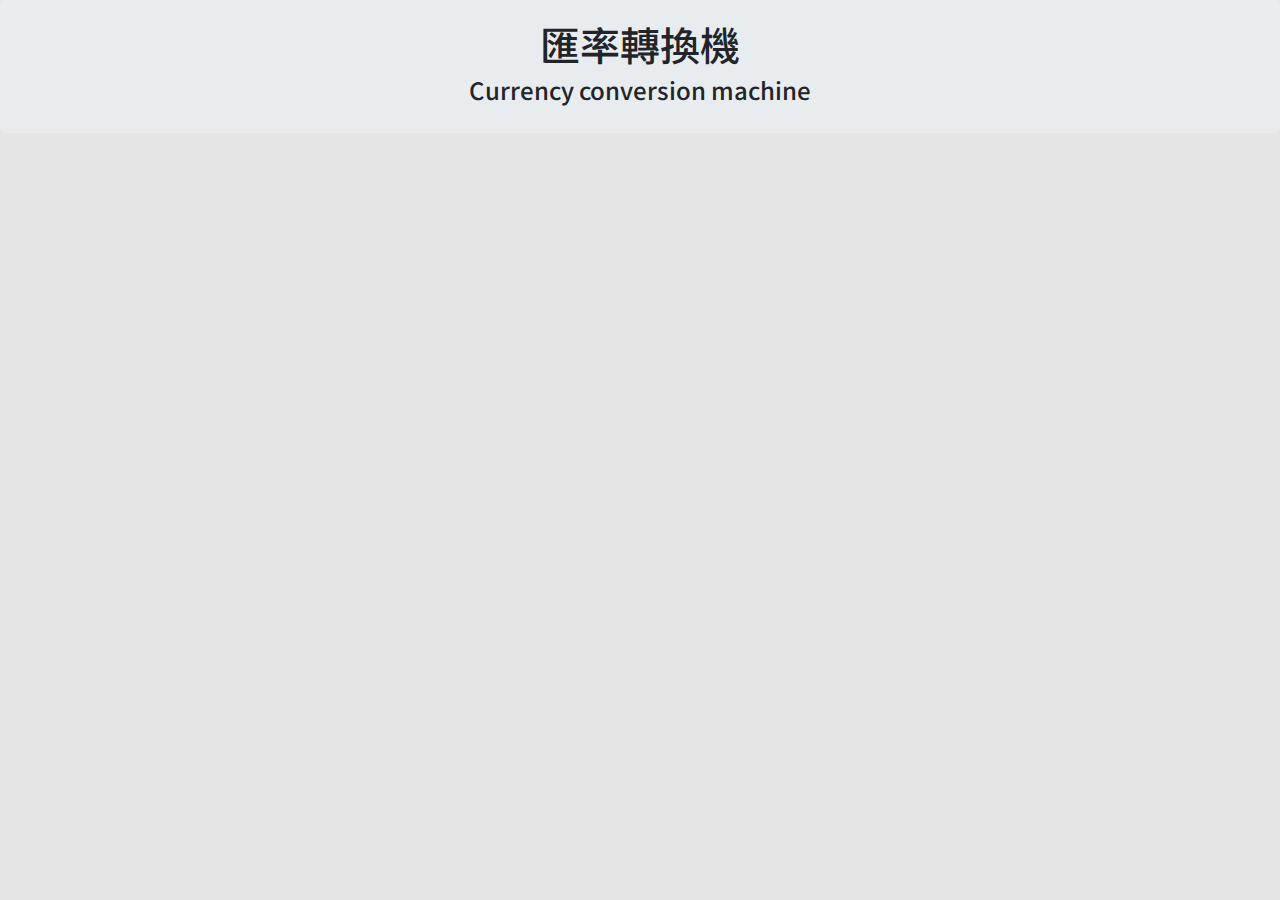
==== index.html @ cc758156 "new" ====
﻿<!DOCTYPE html>
<html lang="zh-Hant-TW">
<head>
    <meta charset="UTF-8">
    <meta name="viewport" content="width=device-width, initial-scale=1.0">
    <title>匯率轉換器</title>

    <link rel="icon" href="./img/wufulogo.png" type="image/x-icon"/>

    <!--  jQuery -->
    <script src="js/jquery-3.4.1.js"></script>
    <!-- Popper.js -->
    <script src="js/popper.min.js"></script>
    <!-- Bootstrap -->
    <link rel="stylesheet" href="css/bootstrap.css">
    <script src="js/bootstrap.js"></script>
    <!-- FontAwesome -->
    <link href="css/all.css" rel="stylesheet">
    <!-- Moment -->
    <script src="js/moment.js"></script>
    <!-- Bootstrap Table -->
    <link rel="stylesheet" href="css/bootstrap-table.css">
    <script src="js/bootstrap-table.js"></script>
    <script src="js/bootstrap-table-zh-TW.js"></script>
    <!-- Google Font APIs -->
    <link href="https://fonts.googleapis.com/css?family=Noto+Sans+TC:400&display=swap&subset=chinese-traditional"
          rel="stylesheet">

    <!-- My CSS -->
    <link rel="stylesheet" href="css/index.css">
    <!-- My js -->
    <script src="js/alert.js"></script>
    <script src="js/index.js"></script>
</head>
<body>
<div class="jumbotron text-center" id="title_bar" style="margin-bottom:0;padding-top: 20px;padding-bottom: 20px;">
    <div class="container">
        <h1>匯率轉換機</h1>
        <h4>Currency conversion machine</h4>
    </div>
</div>
<div class="container">
    <div id="alert">
        <div class="alert alert-primary" role="alert" style="display: none;margin-top: 16px"
             id="alert-primary"></div>
        <div class="alert alert-success" role="alert" style="display: none;margin-top: 16px" id="alert-success">
            <div class="row">
                <div class="col-0">
                    <div class="row" style="margin: 0px">
                        <i class="fa fa-check fa-2x" style="margin:0px 5px"></i><strong>成功：</strong>
                    </div>
                </div>
                <div class="col" style="padding-left: 0px">
                    <div id="alert-success-in"></div>
                </div>
            </div>
        </div>
        <div class="alert alert-danger" role="alert" style="display: none;margin-top: 16px" id="alert-danger">
            <div class="row">
                <div class="col-0">
                    <div class="row" style="margin: 0px">
                        <i class="fa fa-times fa-2x" style="padding:0px 5px;margin:0px 5px"></i><strong>錯誤：</strong>
                    </div>
                </div>
                <div class="col" style="padding-left: 0px">
                    <div id="alert-danger-in"></div>
                </div>
            </div>
        </div>
        <div class="alert alert-warning" role="alert" style="display: none;margin-top: 16px" id="alert-warning">
            <div class="row">
                <div class="col-0">
                    <div class="row" style="margin: 0px">
                        <i class="fa fa-exclamation-circle fa-2x" style="margin:0px 5px"></i><strong>警告：</strong>
                    </div>
                </div>
                <div class="col" style="padding-left: 0px">
                    <div id="alert-warning-in"></div>
                </div>
            </div>
        </div>
        <div class="alert alert-info" role="alert" style="display: none;margin-top: 16px" id="alert-info">
            <div class="row">
                <div class="col-0">
                    <div class="row" style="margin: 0px">
                        <i class="fa fa-info fa-2x" style="padding:0px 10px;margin:0px 5px"></i><strong>資訊：</strong>
                    </div>
                </div>
                <div class="col" style="padding-left: 0px">
                    <div id="alert-info-in"></div>
                </div>
            </div>
        </div>
    </div>
    <div id="dialog_ProgressBar_Sync" class="modal inmodal fade" tabindex="-1" role="dialog" aria-hidden="true"
         data-backdrop="static" data-keyboard="false">
        <div class="modal-dialog modal-lg modal-dialog-centered">
            <div class="modal-content">
                <div class="modal-header">
                    <div class="modal-title ">
                        資料同步中...
                    </div>
                </div>
                <div class="modal-body">
                    <div class="progress">
                        <div class="progress-bar progress-bar-striped progress-bar-animated" role="progressbar"
                             style="width: 100%"></div>
                    </div>
                </div>
            </div>
        </div>
    </div>
</div>
<footer>

</footer>
</body>
<script>
    $(document).ready(function () {
        init();
        FormSubmitListener();
        ButtonOnClickListener();
    });
</script>
</html>
---- css/index.css ----
body {
    background-color: #e5e5e5;
    font-family: 'Noto Sans TC', sans-serif;
}

#mNav {
    line-height: 40px;
}

#mNav li .nav-link {
    color: #fff;
    padding: 8px 16px;
}

#mNav .navbar-nav li > a:hover, #topheader .navbar-nav li > a:focus {
    background-color: #999;
    color: #f2f2f2;
}

#mNav .navbar-nav li.active > a {
    background-color: #fff;
    color: #000;
}

#mNav .navbar-dark .navbar-nav .show > .nav-link, .navbar-dark .navbar-nav .active > .nav-link, .navbar-dark .navbar-nav .nav-link.show, .navbar-dark .navbar-nav .nav-link.active {
    color: #000000;
}

.card {
    padding: 10px;
    margin: 10px auto;
}

#CS_grade_select li .active, #SM_second_submit_grade_select li .active, #SR_grade_select li .active {
    background-color: #f07e22;
}

#SR_show_mode_switch li .active {
    background-color: #ff85b9;
}

#CS_grade_select li :not(.active):not(.disabled), #CS_class_selectG1 li :not(.active):not(.disabled), #CS_class_selectG2 li :not(.active):not(.disabled) {
    color: #000000;
}

/* The switch - the box around the slider */
.switch {
    position: relative;
    display: inline-block;
    width: 60px;
    height: 34px;
}

/* Hide default HTML checkbox */
.switch input {
    opacity: 0;
    width: 0;
    height: 0;
}

/* The slider */
.slider {
    position: absolute;
    cursor: pointer;
    top: 0;
    left: 0;
    right: 0;
    bottom: 0;
    background-color: #ccc;
    -webkit-transition: .4s;
    transition: .4s;
}

.slider:before {
    position: absolute;
    content: "";
    height: 26px;
    width: 26px;
    left: 4px;
    bottom: 4px;
    background-color: white;
    -webkit-transition: .4s;
    transition: .4s;
}

input:checked + .slider {
    background-color: #2196F3;
}

input:focus + .slider {
    box-shadow: 0 0 1px #2196F3;
}

input:checked + .slider:before {
    -webkit-transform: translateX(26px);
    -ms-transform: translateX(26px);
    transform: translateX(26px);
}

/* Rounded sliders */
.slider.round {
    border-radius: 34px;
}

.slider.round:before {
    border-radius: 50%;
}

.form-check-input {
    width: 25px;
    height: 25px;
}

footer{
    text-align: center;
    margin-top: 20px;
    background-color: #303030;
    color: #FFFFFF;
    /*height: 50px;*/
    line-height: 50px;
}
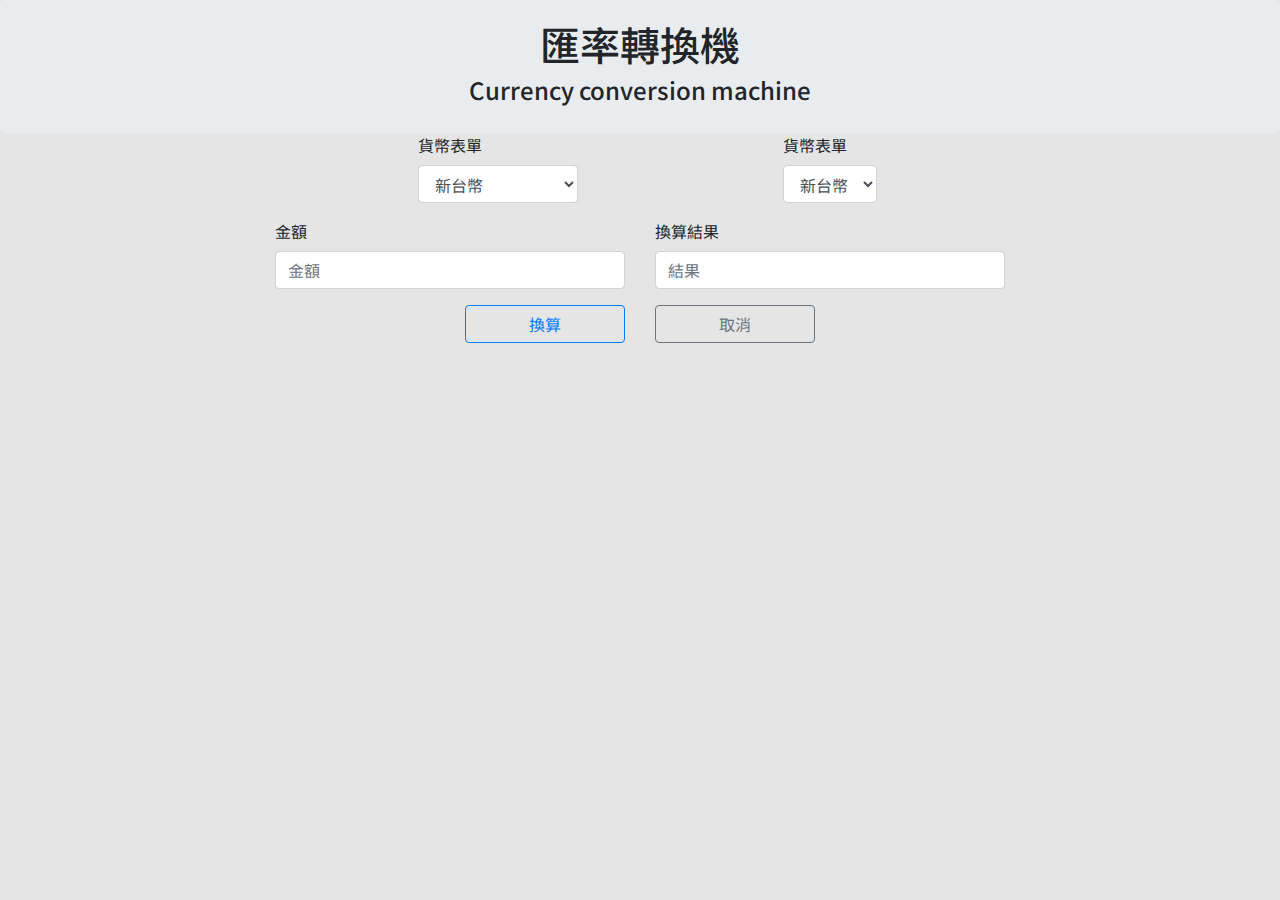
==== commit 6ab2b4c6: "Update index.html" ====
--- a/index.html
+++ b/index.html
@@ -92,21 +92,51 @@
             </div>
         </div>
     </div>
-    <div id="dialog_ProgressBar_Sync" class="modal inmodal fade" tabindex="-1" role="dialog" aria-hidden="true"
-         data-backdrop="static" data-keyboard="false">
-        <div class="modal-dialog modal-lg modal-dialog-centered">
-            <div class="modal-content">
-                <div class="modal-header">
-                    <div class="modal-title ">
-                        資料同步中...
-                    </div>
+    <div>
+        <div class="row justify-content-center">
+            <div class="col-2">
+                <div class="form-group">
+                    <label for="exampleFormControlSelect1">貨幣表單</label>
+                    <select class="form-control" id="exampleFormControlSelect1">
+                        <option>新台幣</option>
+                        <option>美金</option>
+                        <option>日幣</option>
+                        <option>韓元</option>
+                        <option>英鎊</option>
+                    </select>
+
+
                 </div>
-                <div class="modal-body">
-                    <div class="progress">
-                        <div class="progress-bar progress-bar-striped progress-bar-animated" role="progressbar"
-                             style="width: 100%"></div>
-                    </div>
-                </div>
+            </div>
+            <div class="col-2">
+            </div>
+            <div class="form-group">
+                <label for="exampleFormControlSelect1">貨幣表單</label>
+                <select class="form-control" id="exampleFormControlSelect1">
+                    <option>新台幣</option>
+                    <option>美金</option>
+                    <option>日幣</option>
+                    <option>韓元</option>
+                    <option>英鎊</option>
+                </select>
+            </div>
+        </div>
+        <div class="row justify-content-center">
+            <div class="form-group col-md-4">
+                <label for="inputEmail4"> 金額</label>
+                <input type="number" class="form-control" id="inputEmail4" placeholder="金額">
+            </div>
+            <div class="form-group col-md-4">
+                <label for="inputPassword4">換算結果</label>
+                <input type="number" class="form-control" id="inputPassword4" placeholder="結果">
+            </div>
+        </div>
+        <div class="row justify-content-center">
+            <div class="col-2">
+                <button type="button" class="btn btn-outline-primary btn-block">換算</button>
+            </div>
+            <div class="col-2">
+                <button type="button" class="btn btn-outline-secondary btn-block">取消</button>
             </div>
         </div>
     </div>
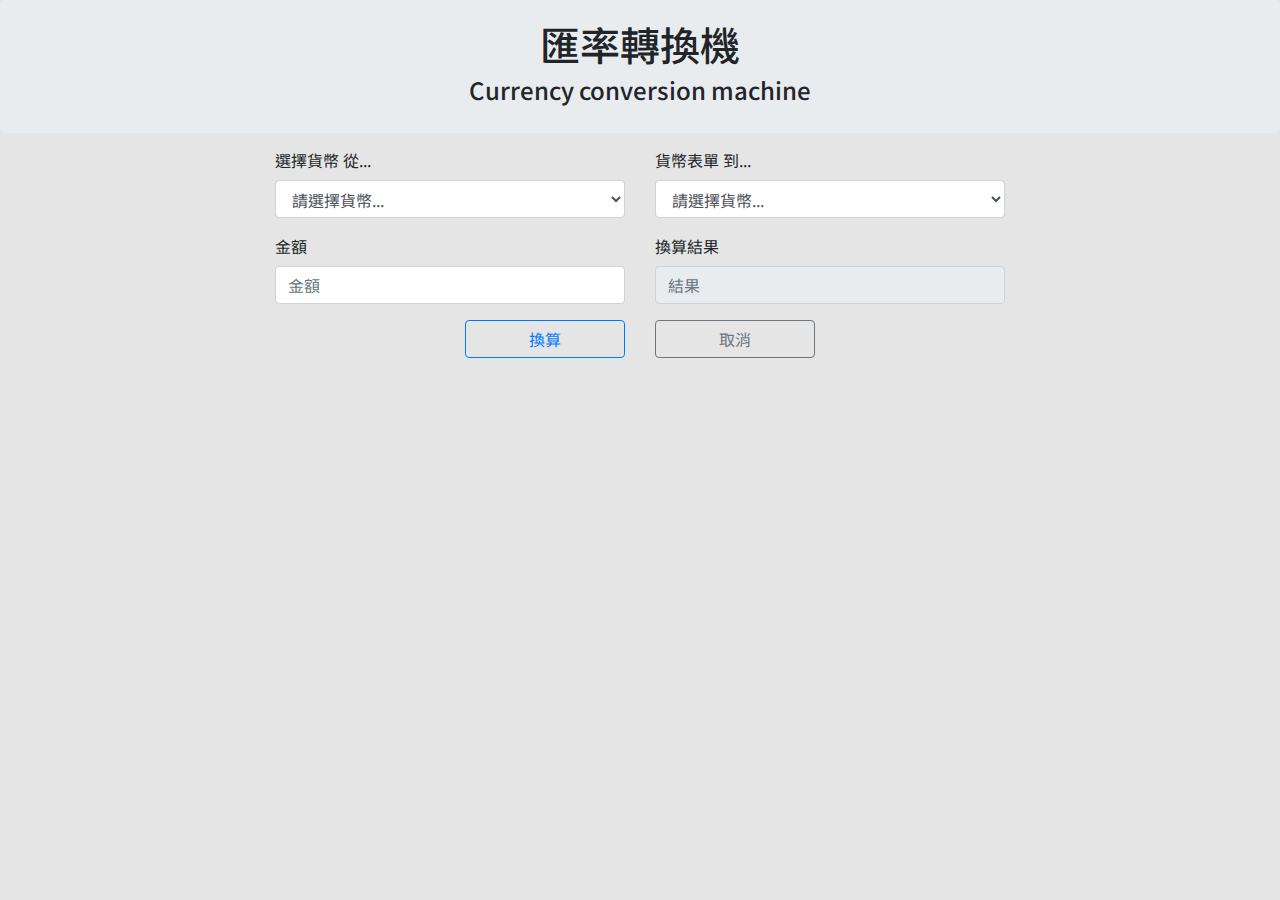
==== commit c1885192: "." ====
--- a/index.html
+++ b/index.html
@@ -5,23 +5,15 @@
     <meta name="viewport" content="width=device-width, initial-scale=1.0">
     <title>匯率轉換器</title>
 
-    <link rel="icon" href="./img/wufulogo.png" type="image/x-icon"/>
+    <link rel="icon" href="./icon.png" type="image/x-icon"/>
 
     <!--  jQuery -->
     <script src="js/jquery-3.4.1.js"></script>
-    <!-- Popper.js -->
-    <script src="js/popper.min.js"></script>
     <!-- Bootstrap -->
     <link rel="stylesheet" href="css/bootstrap.css">
     <script src="js/bootstrap.js"></script>
     <!-- FontAwesome -->
     <link href="css/all.css" rel="stylesheet">
-    <!-- Moment -->
-    <script src="js/moment.js"></script>
-    <!-- Bootstrap Table -->
-    <link rel="stylesheet" href="css/bootstrap-table.css">
-    <script src="js/bootstrap-table.js"></script>
-    <script src="js/bootstrap-table-zh-TW.js"></script>
     <!-- Google Font APIs -->
     <link href="https://fonts.googleapis.com/css?family=Noto+Sans+TC:400&display=swap&subset=chinese-traditional"
           rel="stylesheet">
@@ -92,51 +84,41 @@
             </div>
         </div>
     </div>
-    <div>
+    <div style="margin-top: 15px">
         <div class="row justify-content-center">
-            <div class="col-2">
+            <div class="col-4">
                 <div class="form-group">
-                    <label for="exampleFormControlSelect1">貨幣表單</label>
-                    <select class="form-control" id="exampleFormControlSelect1">
-                        <option>新台幣</option>
-                        <option>美金</option>
-                        <option>日幣</option>
-                        <option>韓元</option>
-                        <option>英鎊</option>
+                    <label for="select_from">選擇貨幣 從...</label>
+                    <select class="form-control" id="select_from">
+                        <option value="-1" selected disabled>請選擇貨幣...</option>
                     </select>
-
-
                 </div>
             </div>
-            <div class="col-2">
-            </div>
-            <div class="form-group">
-                <label for="exampleFormControlSelect1">貨幣表單</label>
-                <select class="form-control" id="exampleFormControlSelect1">
-                    <option>新台幣</option>
-                    <option>美金</option>
-                    <option>日幣</option>
-                    <option>韓元</option>
-                    <option>英鎊</option>
-                </select>
+            <div class="col-4">
+                <div class="form-group">
+                    <label for="select_from">貨幣表單 到...</label>
+                    <select class="form-control" id="select_to">
+                        <option value="-1" selected disabled>請選擇貨幣...</option>
+                    </select>
+                </div>
             </div>
         </div>
         <div class="row justify-content-center">
             <div class="form-group col-md-4">
-                <label for="inputEmail4"> 金額</label>
-                <input type="number" class="form-control" id="inputEmail4" placeholder="金額">
+                <label for="input_amount"> 金額</label>
+                <input type="number" class="form-control" id="input_amount" placeholder="金額">
             </div>
             <div class="form-group col-md-4">
-                <label for="inputPassword4">換算結果</label>
-                <input type="number" class="form-control" id="inputPassword4" placeholder="結果">
+                <label for="input_result">換算結果</label>
+                <input type="number" class="form-control" id="input_result" placeholder="結果" readonly>
             </div>
         </div>
         <div class="row justify-content-center">
             <div class="col-2">
-                <button type="button" class="btn btn-outline-primary btn-block">換算</button>
+                <button type="button" class="btn btn-outline-primary btn-block" id="btn_run">換算</button>
             </div>
             <div class="col-2">
-                <button type="button" class="btn btn-outline-secondary btn-block">取消</button>
+                <button type="button" class="btn btn-outline-secondary btn-block" id="byn_cancel">取消</button>
             </div>
         </div>
     </div>
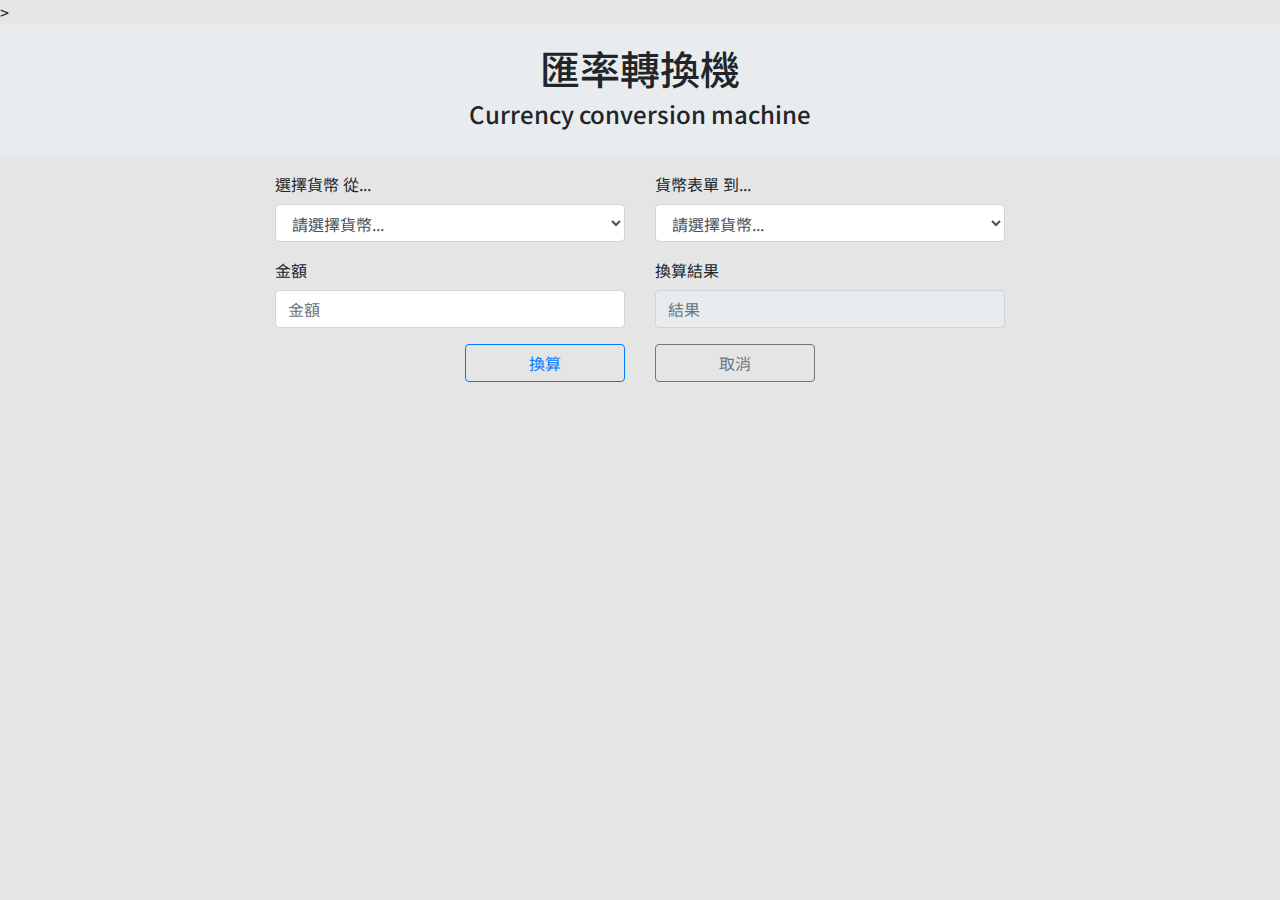
==== commit d472ebfd: "." ====
--- a/index.html
+++ b/index.html
@@ -19,10 +19,7 @@
           rel="stylesheet">
 
     <!-- My CSS -->
-    <link rel="stylesheet" href="css/index.css">
-    <!-- My js -->
-    <script src="js/alert.js"></script>
-    <script src="js/index.js"></script>
+    <link rel="stylesheet" href="css/index.css">>
 </head>
 <body>
 <div class="jumbotron text-center" id="title_bar" style="margin-bottom:0;padding-top: 20px;padding-bottom: 20px;">
@@ -32,58 +29,6 @@
     </div>
 </div>
 <div class="container">
-    <div id="alert">
-        <div class="alert alert-primary" role="alert" style="display: none;margin-top: 16px"
-             id="alert-primary"></div>
-        <div class="alert alert-success" role="alert" style="display: none;margin-top: 16px" id="alert-success">
-            <div class="row">
-                <div class="col-0">
-                    <div class="row" style="margin: 0px">
-                        <i class="fa fa-check fa-2x" style="margin:0px 5px"></i><strong>成功：</strong>
-                    </div>
-                </div>
-                <div class="col" style="padding-left: 0px">
-                    <div id="alert-success-in"></div>
-                </div>
-            </div>
-        </div>
-        <div class="alert alert-danger" role="alert" style="display: none;margin-top: 16px" id="alert-danger">
-            <div class="row">
-                <div class="col-0">
-                    <div class="row" style="margin: 0px">
-                        <i class="fa fa-times fa-2x" style="padding:0px 5px;margin:0px 5px"></i><strong>錯誤：</strong>
-                    </div>
-                </div>
-                <div class="col" style="padding-left: 0px">
-                    <div id="alert-danger-in"></div>
-                </div>
-            </div>
-        </div>
-        <div class="alert alert-warning" role="alert" style="display: none;margin-top: 16px" id="alert-warning">
-            <div class="row">
-                <div class="col-0">
-                    <div class="row" style="margin: 0px">
-                        <i class="fa fa-exclamation-circle fa-2x" style="margin:0px 5px"></i><strong>警告：</strong>
-                    </div>
-                </div>
-                <div class="col" style="padding-left: 0px">
-                    <div id="alert-warning-in"></div>
-                </div>
-            </div>
-        </div>
-        <div class="alert alert-info" role="alert" style="display: none;margin-top: 16px" id="alert-info">
-            <div class="row">
-                <div class="col-0">
-                    <div class="row" style="margin: 0px">
-                        <i class="fa fa-info fa-2x" style="padding:0px 10px;margin:0px 5px"></i><strong>資訊：</strong>
-                    </div>
-                </div>
-                <div class="col" style="padding-left: 0px">
-                    <div id="alert-info-in"></div>
-                </div>
-            </div>
-        </div>
-    </div>
     <div style="margin-top: 15px">
         <div class="row justify-content-center">
             <div class="col-4">
@@ -129,9 +74,16 @@
 </body>
 <script>
     $(document).ready(function () {
-        init();
-        FormSubmitListener();
-        ButtonOnClickListener();
+
+
+
+
+        $('#btn_re_second').click(function () {
+
+        });
+        $('#btn_re_second').click(function () {
+
+        });
     });
 </script>
 </html>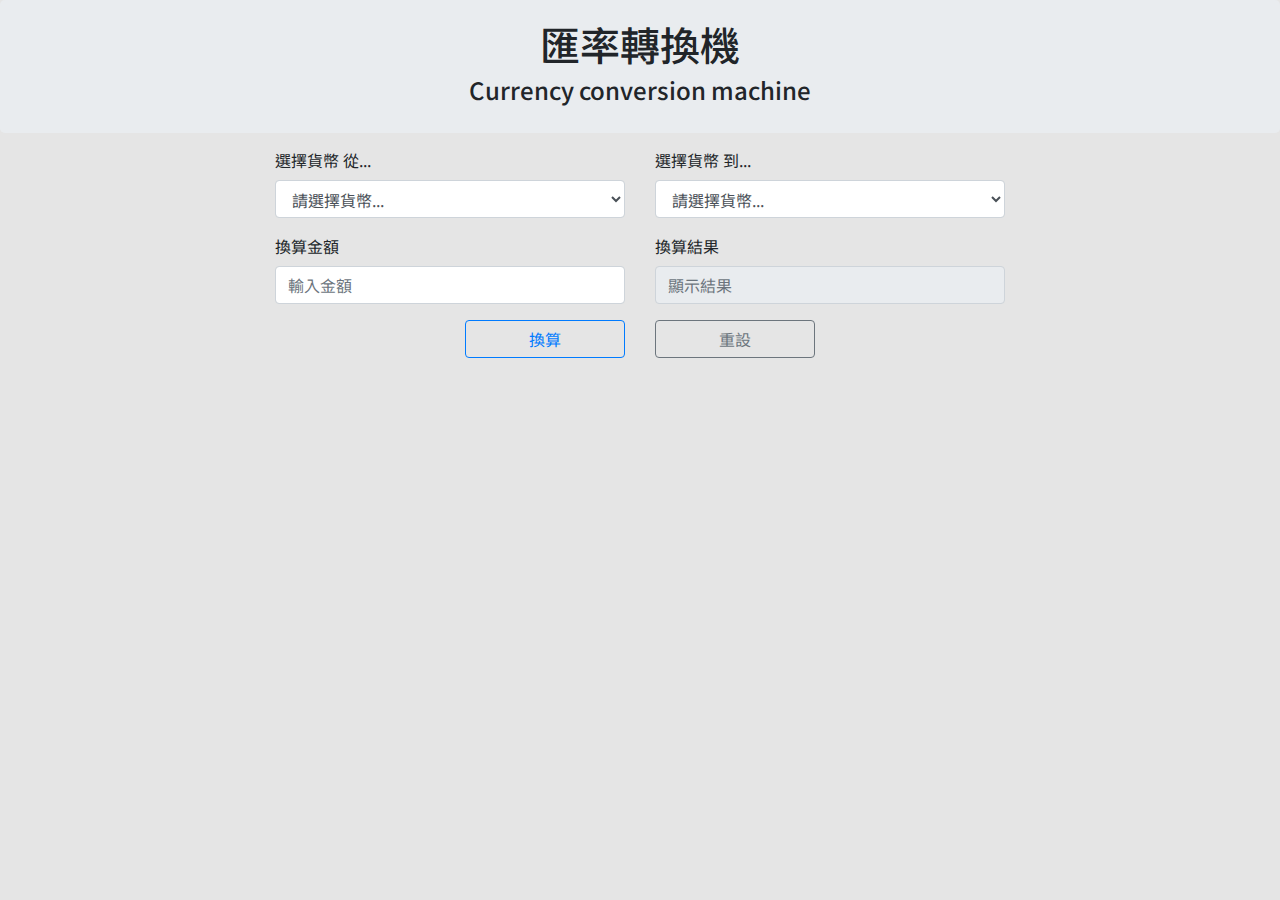
==== commit 52fd518f: "Update index.html" ====
--- a/index.html
+++ b/index.html
@@ -19,7 +19,7 @@
           rel="stylesheet">
 
     <!-- My CSS -->
-    <link rel="stylesheet" href="css/index.css">>
+    <link rel="stylesheet" href="css/index.css">
 </head>
 <body>
 <div class="jumbotron text-center" id="title_bar" style="margin-bottom:0;padding-top: 20px;padding-bottom: 20px;">
@@ -31,39 +31,35 @@
 <div class="container">
     <div style="margin-top: 15px">
         <div class="row justify-content-center">
-            <div class="col-4">
-                <div class="form-group">
-                    <label for="select_from">選擇貨幣 從...</label>
-                    <select class="form-control" id="select_from">
-                        <option value="-1" selected disabled>請選擇貨幣...</option>
-                    </select>
-                </div>
+            <div class="form-group col-md-4">
+                <label for="select_from">選擇貨幣 從...</label>
+                <select class="form-control" id="select_from">
+                    <option value="-1" selected disabled>請選擇貨幣...</option>
+                </select>
             </div>
-            <div class="col-4">
-                <div class="form-group">
-                    <label for="select_from">貨幣表單 到...</label>
-                    <select class="form-control" id="select_to">
-                        <option value="-1" selected disabled>請選擇貨幣...</option>
-                    </select>
-                </div>
+            <div class="form-group col-md-4">
+                <label for="select_to">選擇貨幣 到...</label>
+                <select class="form-control" id="select_to">
+                    <option value="-1" selected disabled>請選擇貨幣...</option>
+                </select>
             </div>
         </div>
         <div class="row justify-content-center">
             <div class="form-group col-md-4">
-                <label for="input_amount"> 金額</label>
-                <input type="number" class="form-control" id="input_amount" placeholder="金額">
+                <label for="input_amount">換算金額</label>
+                <input type="number" class="form-control" id="input_amount" placeholder="輸入金額">
             </div>
             <div class="form-group col-md-4">
                 <label for="input_result">換算結果</label>
-                <input type="number" class="form-control" id="input_result" placeholder="結果" readonly>
+                <input type="number" class="form-control" id="input_result" placeholder="顯示結果" readonly>
             </div>
         </div>
         <div class="row justify-content-center">
-            <div class="col-2">
+            <div class="col-4 col-md-2">
                 <button type="button" class="btn btn-outline-primary btn-block" id="btn_run">換算</button>
             </div>
-            <div class="col-2">
-                <button type="button" class="btn btn-outline-secondary btn-block" id="byn_cancel">取消</button>
+            <div class="col-4 col-md-2">
+                <button type="button" class="btn btn-outline-secondary btn-block" id="btn_reset">重設</button>
             </div>
         </div>
     </div>
@@ -73,16 +69,52 @@
 </footer>
 </body>
 <script>
+    var API_KEY = '3ac1b80cbcc705ca8e99';
     $(document).ready(function () {
+        $.ajax({
+            //url: "https://free.currconv.com/api/v7/currencies?apiKey=" + API_KEY,
+            url: "./currencies.json",
+            type: "GET",
+            success: function (data) {
+                console.log(data['results']);
+                $.each(data['results'], function (index, val) {
+                    $("#select_from").append('<option value="' + val['id'] + '">' + val['id'] + ' (' + val['currencyName'] + ')</option>');
+                    $("#select_to").append('<option value="' + val['id'] + '">' + val['id'] + ' (' + val['currencyName'] + ')</option>');
+                });
+            },
+            error: function (xhr) {
+                alert("Ajax 發生錯誤");
+            }
+        });
 
+        $('#btn_run').click(function () {
+            var form = $('#select_from').val();
+            var to = $('#select_to').val();
+            var amount = $('#input_amount').val();
 
+            if ((form != null || form != -1) && (to != null || to != -1) && amount != "") {
+                var str = form + '_' + to;
+                $.ajax({
+                    url: 'https://free.currconv.com/api/v7/convert?q=' + str + '&compact=ultra&apiKey=' + API_KEY,
+                    type: "GET",
+                    success: function (data) {
+                        console.log(data);
+                        var result = amount * data[str];
+                        $('#input_result').val(result);
+                    },
+                    error: function (xhr) {
+                        alert("Ajax 發生錯誤");
+                    }
+                });
+            } else
+                alert("輸入不完整");
+        });
 
-
-        $('#btn_re_second').click(function () {
-
-        });
-        $('#btn_re_second').click(function () {
-
+        $('#btn_reset').click(function () {
+            $('#input_amount').val("");
+            $('#input_result').val("");
+            $('#select_from').val(-1);
+            $('#select_to').val(-1);
         });
     });
 </script>
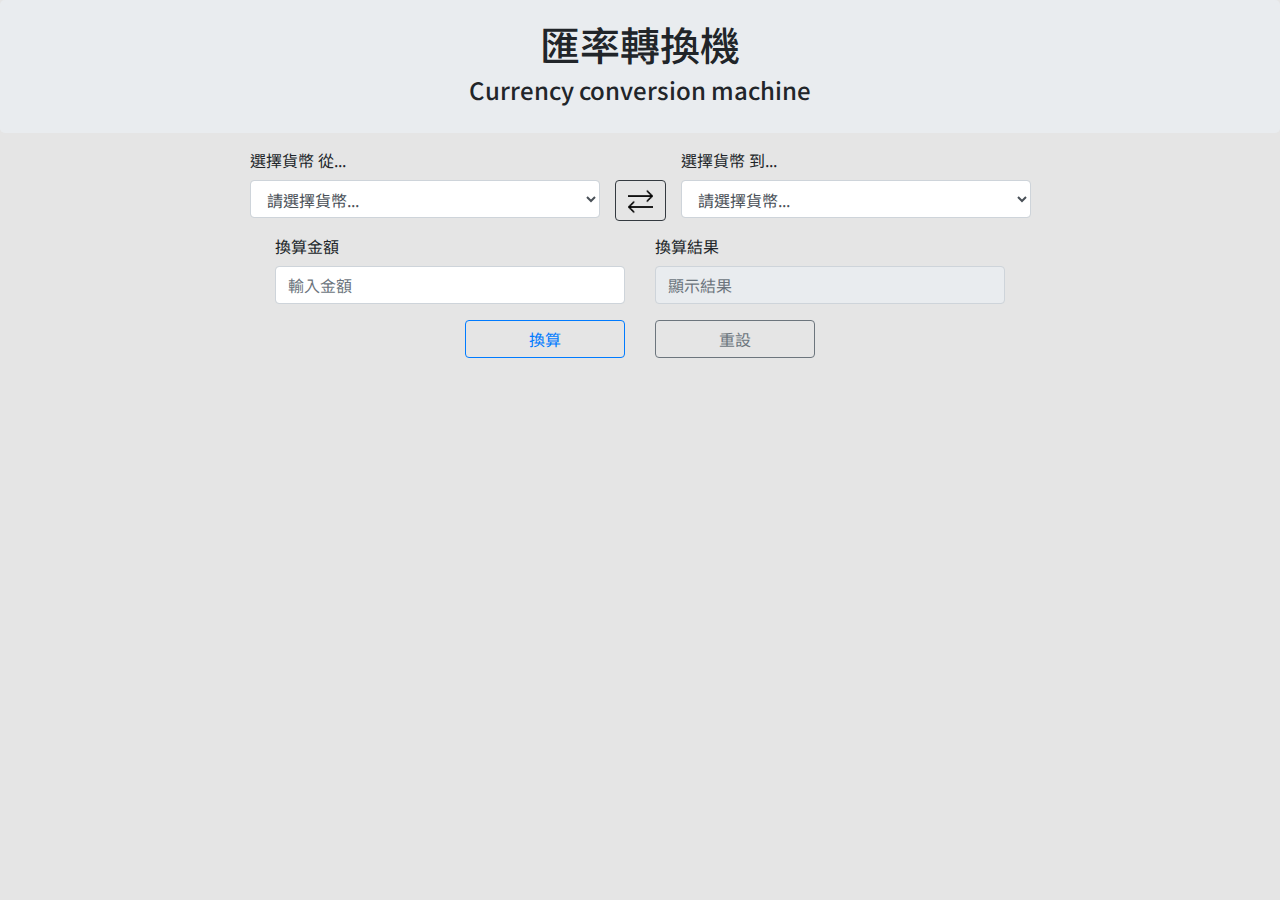
==== commit ffe37016: "." ====
--- a/index.html
+++ b/index.html
@@ -5,15 +5,13 @@
     <meta name="viewport" content="width=device-width, initial-scale=1.0">
     <title>匯率轉換器</title>
 
-    <link rel="icon" href="./icon.png" type="image/x-icon"/>
+    <link rel="icon" href="./img/icon.png" type="image/x-icon"/>
 
     <!--  jQuery -->
     <script src="js/jquery-3.4.1.js"></script>
     <!-- Bootstrap -->
     <link rel="stylesheet" href="css/bootstrap.css">
     <script src="js/bootstrap.js"></script>
-    <!-- FontAwesome -->
-    <link href="css/all.css" rel="stylesheet">
     <!-- Google Font APIs -->
     <link href="https://fonts.googleapis.com/css?family=Noto+Sans+TC:400&display=swap&subset=chinese-traditional"
           rel="stylesheet">
@@ -36,6 +34,10 @@
                 <select class="form-control" id="select_from">
                     <option value="-1" selected disabled>請選擇貨幣...</option>
                 </select>
+            </div>
+            <div style="margin-top: 32px">
+                <button type="button" class="btn btn-outline-dark" id="btn_change"><img src="./img/arrow.png"
+                                                                                        width="25"></button>
             </div>
             <div class="form-group col-md-4">
                 <label for="select_to">選擇貨幣 到...</label>
@@ -64,9 +66,6 @@
         </div>
     </div>
 </div>
-<footer>
-
-</footer>
 </body>
 <script>
     var API_KEY = '3ac1b80cbcc705ca8e99';
@@ -76,7 +75,6 @@
             url: "./currencies.json",
             type: "GET",
             success: function (data) {
-                console.log(data['results']);
                 $.each(data['results'], function (index, val) {
                     $("#select_from").append('<option value="' + val['id'] + '">' + val['id'] + ' (' + val['currencyName'] + ')</option>');
                     $("#select_to").append('<option value="' + val['id'] + '">' + val['id'] + ' (' + val['currencyName'] + ')</option>');
@@ -98,7 +96,6 @@
                     url: 'https://free.currconv.com/api/v7/convert?q=' + str + '&compact=ultra&apiKey=' + API_KEY,
                     type: "GET",
                     success: function (data) {
-                        console.log(data);
                         var result = amount * data[str];
                         $('#input_result').val(result);
                     },
@@ -110,6 +107,14 @@
                 alert("輸入不完整");
         });
 
+        $('#btn_change').click(function () {
+            var tmp = $('#select_to').val();
+            $('#select_to').val($('#select_from').val());
+            $('#select_from').val(tmp);
+            $('#input_amount').val("");
+            $('#input_result').val("");
+        });
+
         $('#btn_reset').click(function () {
             $('#input_amount').val("");
             $('#input_result').val("");
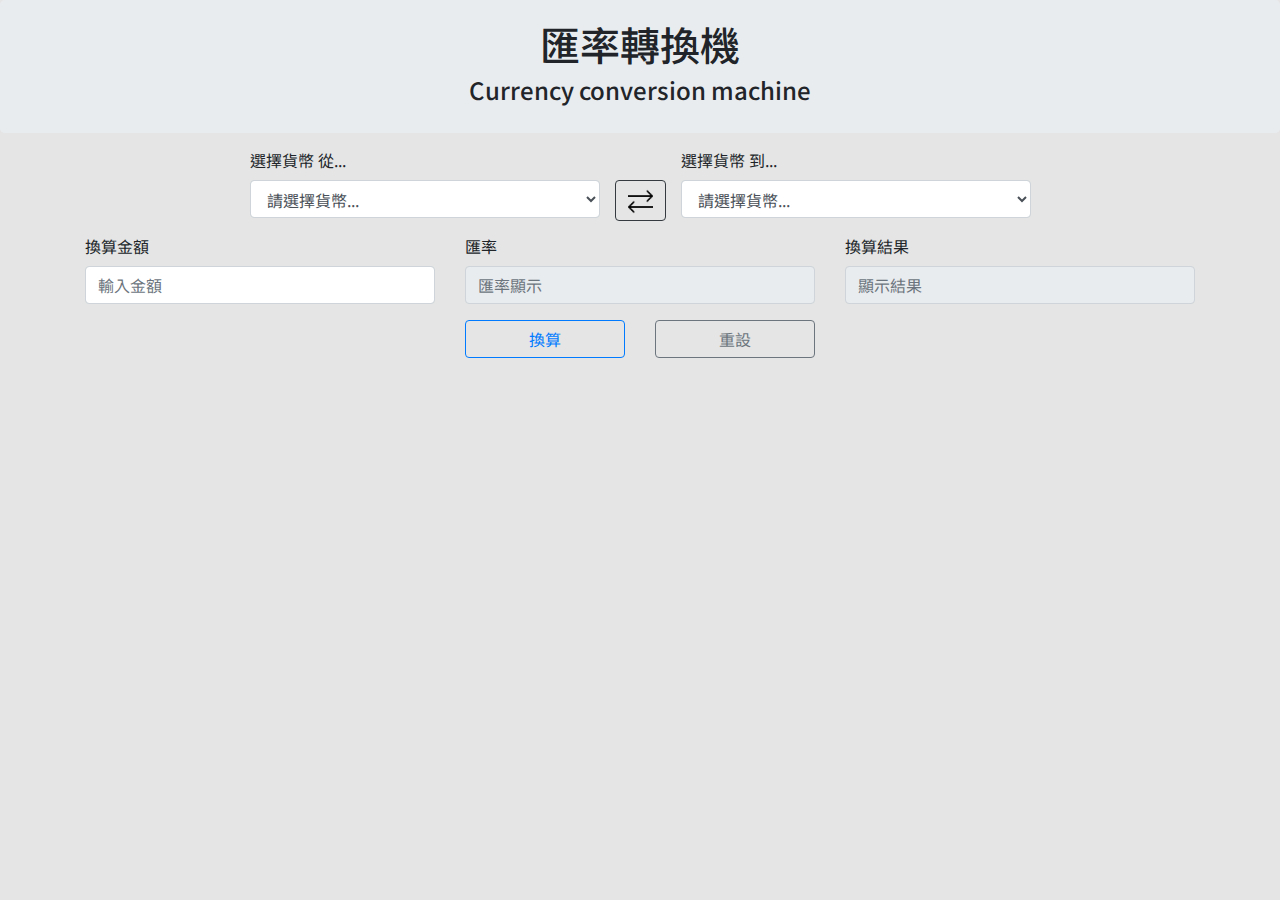
==== commit e9101ad8: "Update index.html" ====
--- a/index.html
+++ b/index.html
@@ -52,6 +52,10 @@
                 <input type="number" class="form-control" id="input_amount" placeholder="輸入金額">
             </div>
             <div class="form-group col-md-4">
+                <label for="input_amount">匯率</label>
+                <input type="number" class="form-control" id="show_rate" placeholder="匯率顯示" readonly>
+            </div>
+            <div class="form-group col-md-4">
                 <label for="input_result">換算結果</label>
                 <input type="number" class="form-control" id="input_result" placeholder="顯示結果" readonly>
             </div>
@@ -71,8 +75,8 @@
     var API_KEY = '3ac1b80cbcc705ca8e99';
     $(document).ready(function () {
         $.ajax({
-            //url: "https://free.currconv.com/api/v7/currencies?apiKey=" + API_KEY,
-            url: "./currencies.json",
+            url: "https://free.currconv.com/api/v7/currencies?apiKey=" + API_KEY,
+            //url: "./currencies.json",
             type: "GET",
             success: function (data) {
                 $.each(data['results'], function (index, val) {
@@ -98,6 +102,7 @@
                     success: function (data) {
                         var result = amount * data[str];
                         $('#input_result').val(result);
+                        $('#show_rate').val(data[str]);
                     },
                     error: function (xhr) {
                         alert("Ajax 發生錯誤");
@@ -113,6 +118,7 @@
             $('#select_from').val(tmp);
             $('#input_amount').val("");
             $('#input_result').val("");
+            $('#show_rate').val("");
         });
 
         $('#btn_reset').click(function () {
@@ -120,6 +126,7 @@
             $('#input_result').val("");
             $('#select_from').val(-1);
             $('#select_to').val(-1);
+            $('#show_rate').val("");
         });
     });
 </script>
